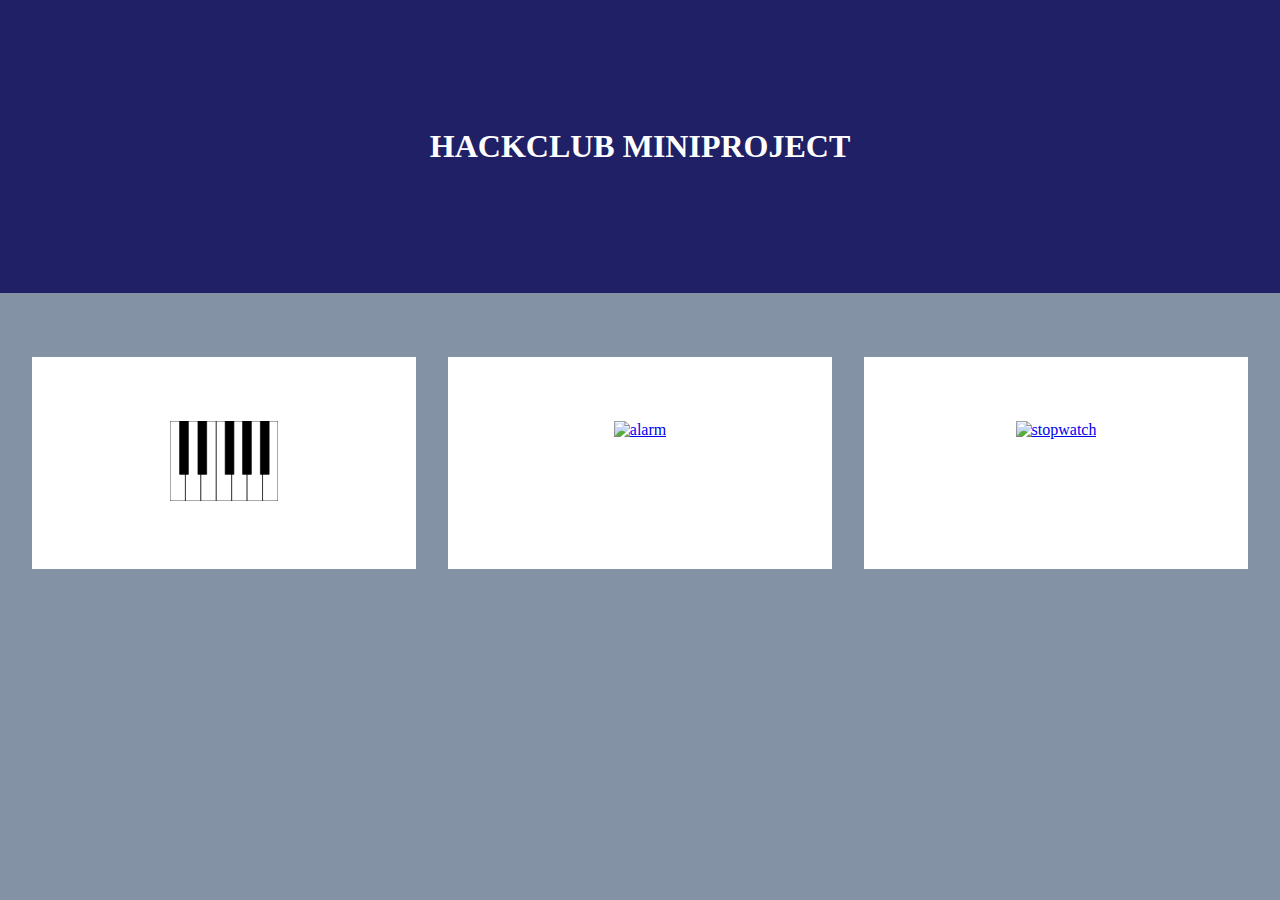
==== index.html @ d3aaa3b5 "Add files via upload" ====
<!DOCTYPE html>
<html lang="en">
<head>
    <meta charset="UTF-8">
    <meta http-equiv="X-UA-Compatible" content="IE=edge">
    <meta name="viewport" content="width=device-width, initial-scale=1.0">
    <link rel="stylesheet" href="styles.css">
    <title>Hackclub miniproject</title>
</head>
<body>
    
    <div class="head">
        <h1>HACKCLUB MINIPROJECT</h1>
    
    </div>
    <div class="options">
        <div class="alarm option">
            <a href="./Alarm Clock/index.html">
                <img src="./alarm clock/alarm.svg" alt="alarm">
            </a>
        </div>
        <div class="stopwatch option">
            <a href="./Stopwatch/index.html">
                <img src="./stopwatch/stopwatch.svg" alt="stopwatch">
            </a>
        </div>
        <div class="piano option">
            <a href="./Piano/index.html">
                <img src="./Piano/piano.svg" alt="piano">
            </a>
        </div>
    </div>

</body>
</html>
---- styles.css ----
@font-face {
    font-family: 'Phantom Sans';
    src: url('https://assets.hackclub.com/fonts/Phantom_Sans_0.7/Regular.woff')
        format('woff'),
      url('https://assets.hackclub.com/fonts/Phantom_Sans_0.7/Regular.woff2')
        format('woff2');
    font-weight: normal;
    font-style: normal;
    font-display: swap;
  }
  @font-face {
    font-family: 'Phantom Sans';
    src: url('https://assets.hackclub.com/fonts/Phantom_Sans_0.7/Italic.woff')
        format('woff'),
      url('https://assets.hackclub.com/fonts/Phantom_Sans_0.7/Italic.woff2')
        format('woff2');
    font-weight: normal;
    font-style: italic;
    font-display: swap;
  }
  @font-face {
    font-family: 'Phantom Sans';
    src: url('https://assets.hackclub.com/fonts/Phantom_Sans_0.7/Bold.woff')
        format('woff'),
      url('https://assets.hackclub.com/fonts/Phantom_Sans_0.7/Bold.woff2')
        format('woff2');
    font-weight: bold;
    font-style: normal;
    font-display: swap;
  }



*{
    margin: 0;
    padding: 0;
}

body{
    font-family: 'Phantom Sans';
    background-color: #8492a6;
    text-align: center;
    
}

img{
    width: 28%;
    
}

.options{
    display: flex;
    flex-flow: row wrap;
    text-align: center;
    margin-bottom: 10%;
}

.option{
    position: relative;
    width: 30%;
    padding: 5% 0 5% 0;
    margin-top: 5%;
    margin-left: 2.5%;
    flex: none;
    background-color: white;
    text-align: center;
}

.piano{
    order: 1;
    
}

.alarm{
    order: 2;
}

.stopwatch{
    order: 3;
}

.head{
    color: rgb(255,255,255);
    height: 50%;
    background-color: #1f2066;
    padding: 10%;
}

@media only screen and (max-width: 768px) {
    .option{
        position: relative;
        width: 95%;
        padding: 20% 0 20% 0;
        margin-top: 5%;
        margin-left: 2.5%;
        flex: none;
        background-color: white;
        text-align: center;
    } 
}
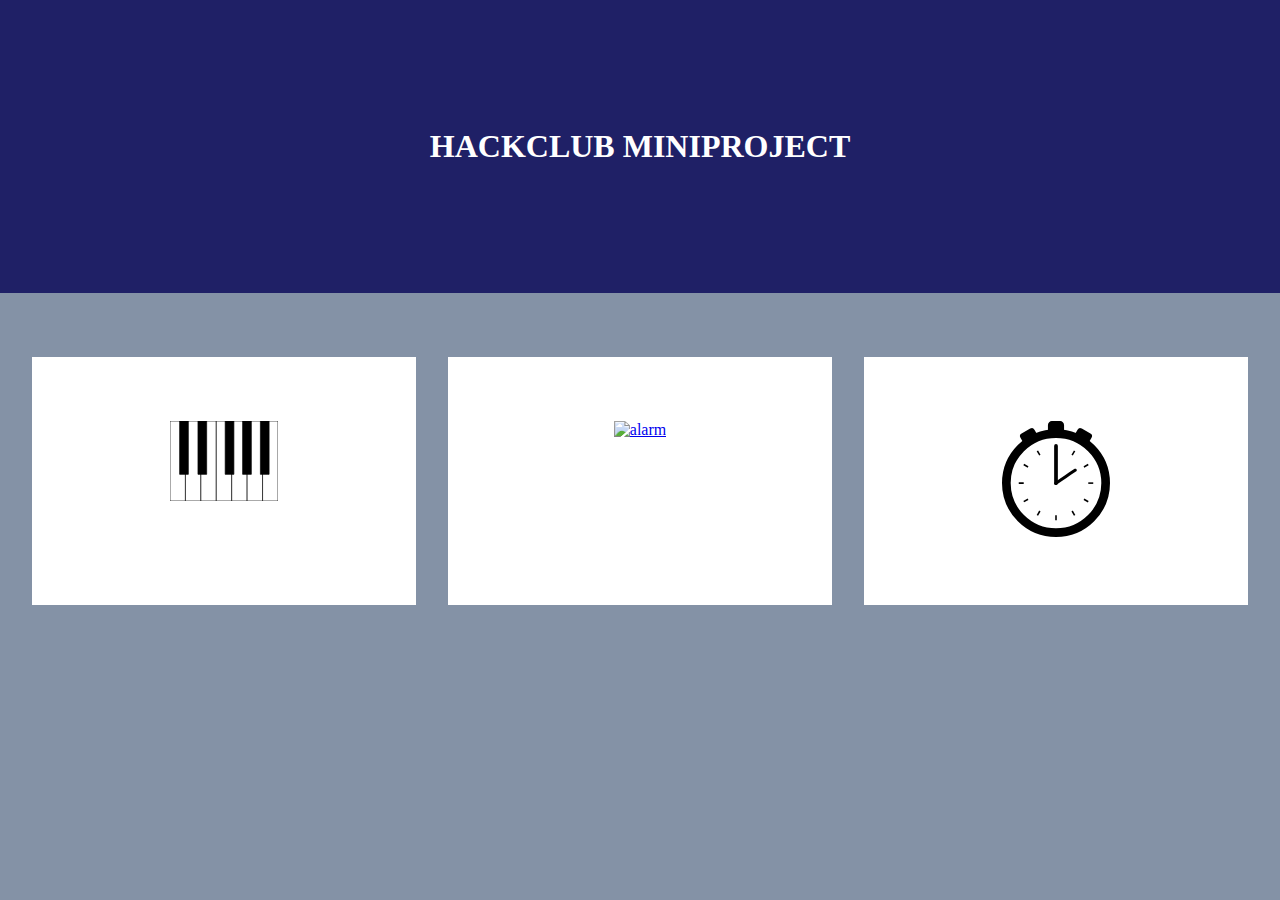
==== commit c80bdff7: "Add files via upload" ====
--- a/index.html
+++ b/index.html
@@ -18,12 +18,12 @@
     <div class="options">
         <div class="alarm option">
             <a href="./Alarm Clock/index.html">
-                <img src="./alarm clock/alarm.svg" alt="alarm">
+                <img src="./Alarm clock/alarm.svg" alt="alarm">
             </a>
         </div>
         <div class="stopwatch option">
             <a href="./Stopwatch/index.html">
-                <img src="./stopwatch/stopwatch.svg" alt="stopwatch">
+                <img src="./Stopwatch/stopwatch.svg" alt="stopwatch">
             </a>
         </div>
         <div class="piano option">
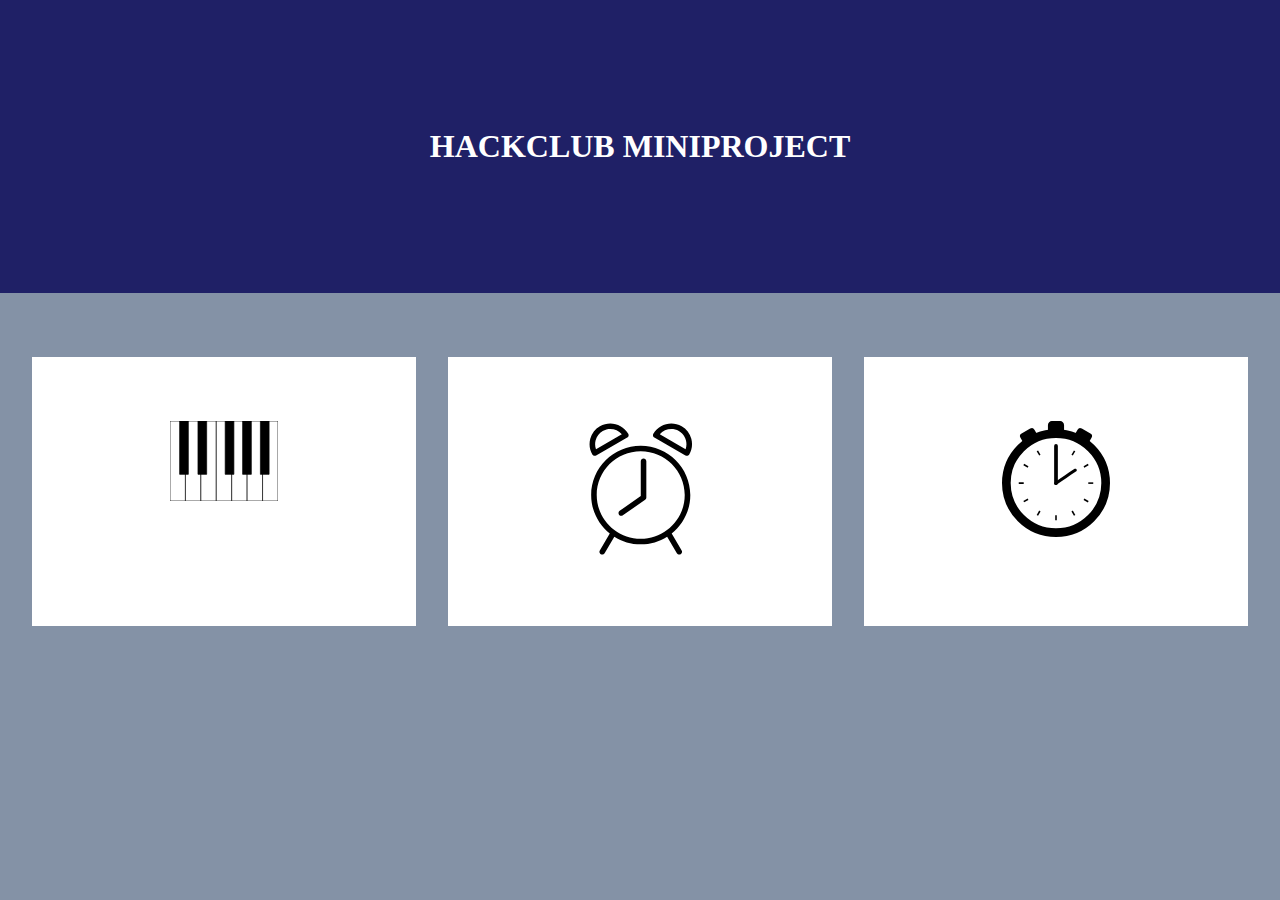
==== commit bfa63706: "Add files via upload" ====
--- a/index.html
+++ b/index.html
@@ -18,7 +18,7 @@
     <div class="options">
         <div class="alarm option">
             <a href="./Alarm Clock/index.html">
-                <img src="./Alarm clock/alarm.svg" alt="alarm">
+                <img src="./Alarm Clock/alarm.svg" alt="alarm">
             </a>
         </div>
         <div class="stopwatch option">
